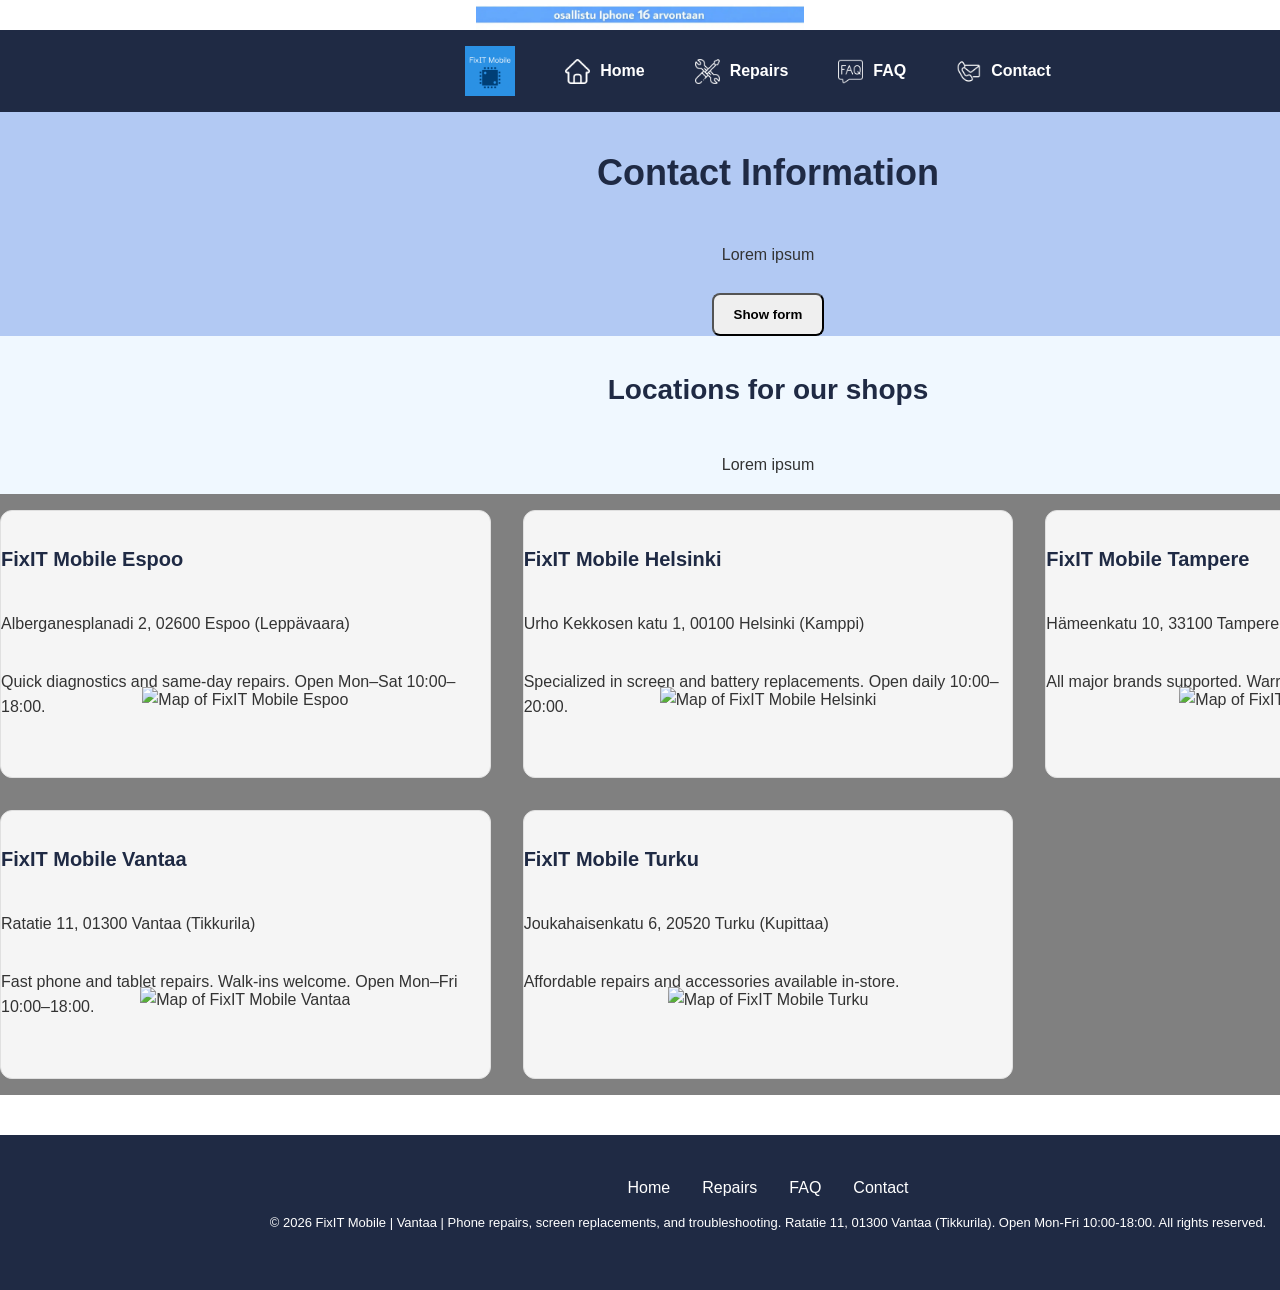
==== contact.html @ cc5e4979 "Fixed rest of the site links." ====
<!doctype html>
<html lang="fi">
  <head>
    <meta charset="UTF-8" />
    <meta name="viewport" content="width=device-width, initial-scale=1.0" />
    <link rel="stylesheet" href="CSS/layoutdefinitions.css" />
    <link rel="stylesheet" href="CSS/layoutcontact.css" />
    <link rel="stylesheet" href="CSS/styleguide.css" />
    <link rel="stylesheet" href="CSS/styles.css" />
    <title>FixIT Mobile</title>
  </head>
  <body>
    <div class="page">
      <aside class="top-ad">
        <div class="top-ad-container flex-center">
          <img
            class="img-top-ad"
            src="Img/large/top-scrolling-ad.webp"
            alt="img-top-ad"
          />
        </div>
      </aside>

      <header>
        <nav>
          <div class="header-logo-container">
            <a href="index.html">
              <img class="header-logo-img" src="Img/logos/mainlogo-large.png" />
            </a>
          </div>

          <div class="header-item flex-center">
            <div class="header-item-icon">
              <img
                class="header-item-icon-img"
                src="Img/icons/home_icon_white.png"
              />
            </div>
            <a href="index.html">Home</a>
          </div>

          <div class="header-item flex-center">
            <div class="header-item-icon">
              <img
                class="header-item-icon-img"
                src="Img/icons/repair_icon_white.png"
              />
            </div>
            <a href="repairs.html">Repairs</a>
          </div>

          <div class="header-item flex-center">
            <div class="header-item-icon">
              <img
                class="header-item-icon-img"
                src="Img/icons/faq_icon_white.png"
              />
            </div>
            <a href="faq.html">FAQ</a>
          </div>

          <div class="header-item flex-center">
            <div class="header-item-icon">
              <img
                class="header-item-icon-img"
                src="Img/icons/contact_icon_white.png"
              />
            </div>
            <a href="contact.html">Contact</a>
          </div>
        </nav>
      </header>

      <main>
        <div class="flex-center column">
          <h1>Contact Information</h1>
          <p>Lorem ipsum</p>
          <button class="show-hide-form-btn" id="show-hide-form-btn"></button>
          <section id="contact-form-container"></section>
        </div>
      </main>

      <section class="locations-heading flex-center column">
        <section class="flex-center column">
          <h2>Locations for our shops</h2>
          <p>Lorem ipsum</p>
        </section>

        <section
          class="store-location-cards-container"
          id="store-location-cards-container"
        ></section>
      </section>

      <footer id="footer"></footer>
    </div>

    <script src="JS/data/phonerepairpricedata.js"></script>
    <script src="JS/scripts/main.js"></script>
    <script src="JS/data/storelocationdata.js"></script>
    <script src="JS/scripts/storelocationcards.js"></script>
    <script src="JS/scripts/contactform.js"></script>
  </body>
</html>
---- CSS/layoutdefinitions.css ----
header {
  display: flex;
}

/* Defining grid areas */
.top-ad {
  grid-area: top-ad;
}

header {
  grid-area: header;
}

.hero {
  grid-area: hero;
}

main {
  grid-area: main;
}

.repair-finder-heading {
  grid-area: repair-finder-heading;
}

.ad-right {
  grid-area: ad-right;
}

.review-right {
  grid-area: review-right;
}

.selection-card {
  grid-area: selection-card;
}

footer {
  grid-area: footer;
}

.showing-results-text {
  grid-area: showing-results-text;
}

.result-cards {
  grid-area: result-cards;
}

.locations-heading {
  grid-area: locations-heading;
}

.map-right {
  grid-area: map-right;
}

.faq {
  grid-area: faq;
}
---- CSS/layoutcontact.css ----
.page {
  display: grid;
  grid-template-columns: 1fr 250px; /* main + right sidebar */

  grid-template-areas:
    "top-ad"
    "header"
    "main"
    "locations-heading"
    "footer";
}
---- CSS/styleguide.css ----
/* =========================
   1. CSS MODIFIERS (COLORS)
========================= */

:root {
  --color-primary: #1f2a44;
  --color-accent: #2d6cdf;
  --color-light: #f5f6f8;
  --color-dark: #333333;
  --color-success: #2e7d32;
  --color-border: #e0e0e0;
  --radius: 0.5rem;
  --spacing: 1rem;
  --max-width: 68.75rem;
  --font-heading: "Segoe UI", sans-serif;
  --font-body: Arial, sans-serif;
}

/* =========================
   2. TYPOGRAPHY
========================= */

body {
  margin: 0;
  padding: 0;
  font-family: var(--font-body);
  color: var(--color-dark);
  background-color: white;
  line-height: 1.6;
}

h1,
h2,
h3 {
  font-family: var(--font-heading);
  color: var(--color-primary);
  margin-top: 2rem;
}

h1 {
  font-size: 2.25rem;
}
h2 {
  font-size: 1.75rem;
}
h3 {
  font-size: 1.25rem;
}

p {
  margin-bottom: 1rem;
}

/* =========================
   3. COMPONENTS
========================= */

/* TOP-AD */

.top-ad {
  width: 100vw;
  overflow: hidden;
  background-color: white;
  height: 30px;
}

.top-ad-container {
  display: inline-block;
  white-space: nowrap;
  animation: scroll-ad 7s linear infinite;
  height: 100%;
  cursor: pointer;
}

.img-top-ad {
  display: inline-block;
  height: 100%;
}

/* HERO */
.hero {
  display: flex;
  justify-content: center;
  align-items: center;
  background-color: #ffffff;
  width: 100%;
  height: 400px;
}

.hero-img {
  display: block;
  width: 100%;
  height: 100%;
}

/* MAIN */
main {
  display: flex;
  justify-content: center;
  background-color: #2d6bdf5d;
  gap: 3rem;
}

/* NAV */
nav {
  display: flex;
  justify-content: center;
  align-items: center;
  width: 100%;
  background: var(--color-primary);
  gap: 1.25rem;
  padding: 1rem;
}

nav a {
  color: white;
  text-decoration: none;
  margin-right: 1.25rem;
  font-weight: bold;
}

/* HEADER LOGO */

.header-logo-container {
  display: flex;
}

.header-logo-img {
  display: block;
  height: 50px;
  width: auto;
}

.header-item {
  margin: 0;
}

.header-item-img {
  vertical-align: middle;
}

.header-item-icon-img {
  display: block;
  width: 25px;
  height: 25px;
  margin: 0.625rem;
}

/* BUTTON */
button {
  display: inline-block;
  padding: 0.75rem 1.25rem;
  border-radius: var(--radius);
  text-decoration: none;
  font-weight: bold;
  margin-top: 0.625rem;
}

.btn-primary {
  background: var(--color-accent);
  color: white;
}

.btn-secondary {
  border: 0.125rem solid var(--color-accent);
  color: var(--color-accent);
}

/* CARD */
.card {
  border: 0.0625rem solid var(--color-border);
  border-radius: var(--radius);
  padding: var(--spacing);
  margin-bottom: var(--spacing);
  background: white;
}

/* INFO BOX */
.info-box {
  background: var(--color-light);
  border-left: 0.3125rem solid var(--color-accent);
  padding: var(--spacing);
  margin: var(--spacing) 0;
}

/* FORM ELEMENT */
input,
textarea {
  width: 100%;
  padding: 0.625rem;
  margin-top: 0.3125rem;
  margin-bottom: 0.9375rem;
  border: 0.0625rem solid var(--color-border);
  border-radius: var(--radius);
  font-family: var(--font-body);
}

/* FOOTER */
footer {
  background: var(--color-primary);
  color: white;
  padding: 1.25rem;
  margin-top: 2.5rem;
  text-align: center;
}

.footer-content-wrapper {
  margin: 0;
}

.footer-header-links-container {
  margin: 0;
}

.footer-header-link {
  margin: 1rem;
  color: white;
  text-decoration: none;
}

.footer-header-link:hover {
  opacity: 0.8;
}

.footer-ending-text {
  font-size: small;
}

/* =============================
   5. BRAND-MODEL-SELECTION-CARD
============================= */

.brand-model-selection-card {
  display: flex;
  flex-direction: column;
  margin: 1rem;
}

.brand-model-card-background-wrapper {
  background: linear-gradient(
    to bottom,
    #c7dbff 0%,
    #8fb2ff 45%,
    #4a6fd1 75%,
    #1f2a44 100%
  );

  padding: 1rem;
  border-radius: 10px;
  gap: 0.5rem;
}

.brand-model-card-text-area {
  gap: 1rem;
}

.brand-model-card-headline {
  margin: 0;
}

.brand-model-card-text {
  margin: 0;
}

.brand-select {
  margin: 0.2rem;
}

.model-select {
  margin: 0.2rem;
}

.view-services-btn {
  background: linear-gradient(to bottom, #2d6bdf8c 80%, #1f2a44 100%);
  color: rgb(255, 255, 255);
  padding: 0.75rem 1.25rem;
}

/* =============================
   6. HOUSE-AD-CARDS
============================= */

.house-ad-section {
  margin: 0;
}

.house-ad-container {
  width: 100%;
  display: flex;
  flex-direction: column;
  align-items: center;
  justify-content: center;
}

.house-ad-card {
  display: flex;
  justify-content: center;
  margin: 1rem;
}

.house-ad-text-wrapper {
  display: flex;
  flex-direction: column;
}

.house-ad-header {
  margin: 2rem;
}

.house-ad-title {
  margin: 0;
}

.house-ad-description-area {
  margin: 1rem;
}

.house-ad-description {
  margin: 0;
}

.house-ad-img-container {
  display: flex;
  justify-content: center;
  align-items: center;
  width: 300px;
  height: 300px;
}

.house-ad-img {
  display: block;
  width: 100%;
  height: 100%;
}

/* =============================
   7. RESULT-CARD
============================= */

.result-cards {
  display: grid;
  grid-template-columns: repeat(2, minmax(30rem, 1fr));
  width: 100%;
  gap: 0.5rem;
  background: linear-gradient(
    to bottom,
    transparent 0%,
    rgba(123, 189, 255, 0.541) 10%,
    rgba(123, 189, 255, 0.541) 90%,
    transparent 100%
  );
}

.result-card {
  display: flex;
  flex-direction: column;
  align-items: center;
  text-align: center;
  background: linear-gradient(to bottom, #2d6bdf8c 80%, #1f2a44 100%);

  gap: 1rem;
  padding: 1rem;
  border-radius: 10px;
}

.result-card-headline-area {
  margin: 0;
}

.result-card-headline {
  margin: 0;
}

.result-card-model-brand-names {
  margin: 0;
}

.result-card-price {
  margin: 0;
}

.result-card-separator {
  width: 50%;
}

.result-card-text-area {
  height: calc(1.2rem * 3); /*3 lines of text always to align images below */
  overflow: hidden;
}

.result-card-text {
  margin: 0;
}

.result-card-img-wrapper {
  display: flex;
  justify-content: center;
  align-items: center;
  width: 150px;
  height: 150px;
}

.result-card-img {
  max-width: 100%;
  max-height: 100%;
  object-fit: contain;
}

/* =============================
   8. FAQ-CARD
============================= */

.faq-cards {
  display: grid;
  grid-template-columns: repeat(3, minmax(30rem, 1fr));
  width: 100%;
  gap: 0.5rem;
}

.faq-card {
  display: flex;
  flex-direction: column;
  align-items: center;
  text-align: center;
  background: linear-gradient(to bottom, #2d6bdf8c 80%, #1f2a44 100%);
  gap: 1rem;
  margin: 1rem;
  padding: 1rem;
  border-radius: 10px;
}

.faq-card-question-area {
  margin: 0;
}

.faq-card-question {
  margin: 0;
}

.faq-card-separator {
  width: 50%;
}

.faq-show-answer-btn {
  margin: 0;
}

.faq-card-answer-area {
  margin: 0;
}

.faq-card-answer-area.hidden {
  display: none;
}

.faq-card-answer-area {
  margin: 0;
}

/* =============================
   9. CONTACT FORM
============================= */

.contact-form {
  display: flex;
  flex-direction: column;
  gap: 1rem;
  margin: 1rem;
  padding: 1.5rem;
  border-radius: 10px;

  background: linear-gradient(to bottom, #2d6bdf8c 80%, #1f2a44 100%);
  color: #fff;
}

/* Labels */
.contact-form label {
  font-weight: 600;
  margin-bottom: 0.25rem;
}

/* Inputs, select, textarea */
.contact-form input,
.contact-form select,
.contact-form textarea {
  width: 100%;
  padding: 0.5rem;
  border-radius: 6px;
  border: none;
  outline: none;
  font-size: 0.95rem;
}

/* Textarea height */
.contact-form textarea {
  min-height: 100px;
  resize: vertical;
}

/* Phone input group */
.phone-wrapper {
  display: flex;
  gap: 0.5rem;
}

.phone-wrapper select {
  width: 30%;
}

.phone-wrapper input {
  width: 70%;
}

/* Checkbox group */
.contact-form input[type="checkbox"] {
  width: auto;
  margin-right: 0.5rem;
}

.contact-form div {
  display: flex;
  align-items: center;
}

/* Submit button */
.contact-form button {
  margin-top: 1rem;
  padding: 0.6rem;
  border-radius: 6px;
  border: none;
  cursor: pointer;
  font-weight: 600;

  background-color: #ffffff;
  color: #1f2a44;
  transition: 0.2s ease;
}

.contact-form button:hover {
  background-color: #dbe4ff;
}

/* Responsive */
@media (max-width: 500px) {
  .phone-wrapper {
    flex-direction: column;
  }

  .phone-wrapper select,
  .phone-wrapper input {
    width: 100%;
  }
}

/* =============================
   10. STORE LOCATION CARDS
============================= */

.store-location-cards-container {
  display: grid;
  grid-template-columns: repeat(3, minmax(30rem, 1fr));
  width: 100%;
  gap: 2rem;
  background-color: grey;
  padding: 1rem;
}

.store-location-card {
  display: flex;
  flex-direction: column;
  background-color: whitesmoke;
  gap: 1rem;

  border: 1px solid #e0e0e0;
  border-radius: 12px;
  transition:
    transform 0.2s ease,
    box-shadow 0.2s ease;
}

.store-location-card-text-area {
  display: flex;
  flex-direction: column;
  height: 60%;
}

.store-location-card-map-area {
  display: flex;
  align-items: center;
  justify-content: center;
}

.store-location-card-map-img {
  display: block;
  max-width: 100%;
  height: 100%;
  object-fit: cover;
}

/* =========================
   11. IMAGES
========================= */

figure {
  margin: 0;
  padding: 0;
}

img {
  margin: 0;
  padding: 0;
}
---- CSS/styles.css ----
.flex-center {
  display: flex;
  align-items: center;
  justify-content: center;
}

.flex-center.column {
  flex-direction: column;
}

.flex-center.row {
  flex-direction: row;
}

.hidden {
  display: none;
}

/* INDEX PAGE */

.site-summary-card {
  display: flex;
  flex-direction: column;
  background: linear-gradient(
    to bottom,
    #1f2a44 0%,
    #4a6fd1 15%,
    #8fb2ff 55%,
    #c7dbff 100%
  );
  border-radius: 10px;
  margin: 1rem;
}

/* REPAIRS PAGE */

.repairs-page-howitworks-card {
  margin: 0;
  background-color: rgba(224, 134, 16, 0.877);
}

/* LOCATIONS PAGE */

.locations-heading {
  background-color: aliceblue;
}

/* Animation keyframes */
@keyframes scroll-ad {
  0% {
    transform: translateX(-60%);
  }
  100% {
    transform: translateX(60%);
  }
}
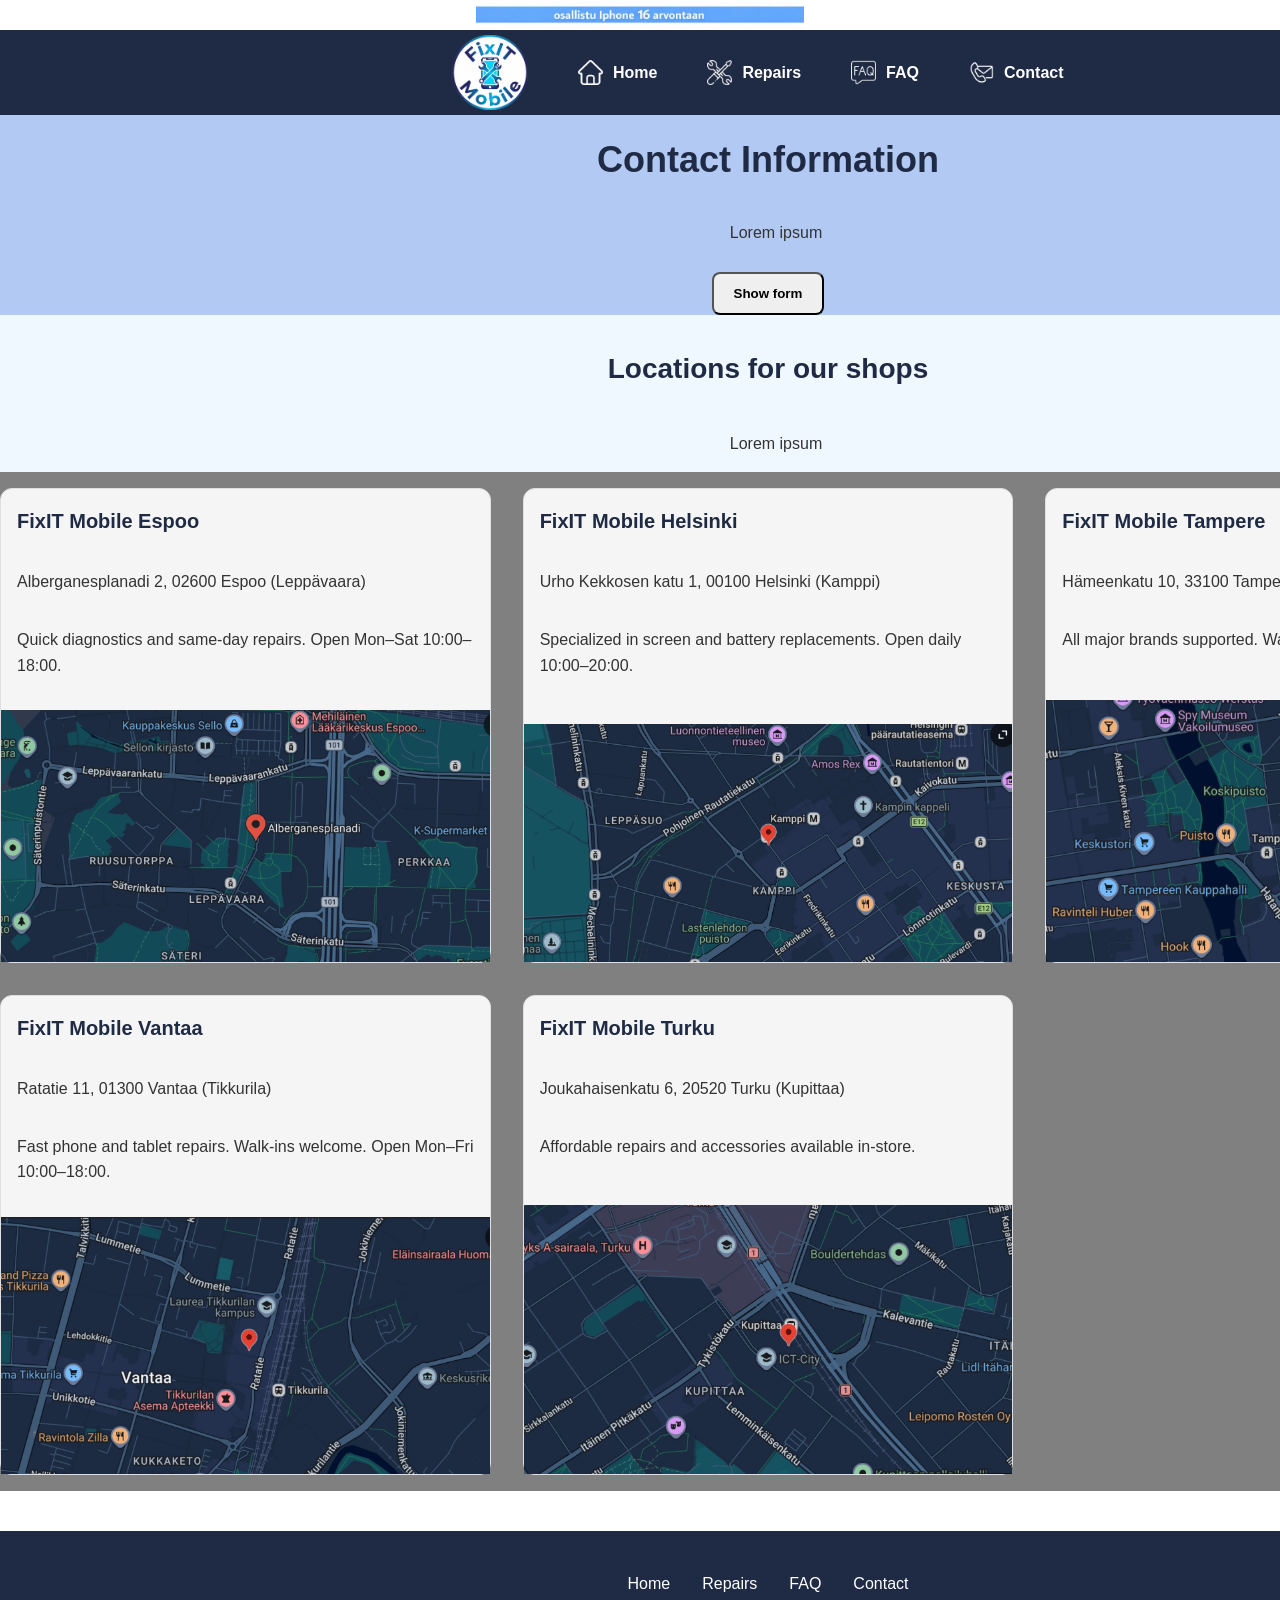
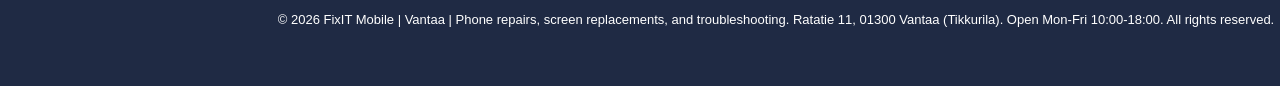
==== commit b018b1b3: "Various improvements to index page and mobile use" ====
--- a/contact.html
+++ b/contact.html
@@ -24,8 +24,11 @@
       <header>
         <nav>
           <div class="header-logo-container">
-            <a href="index.html">
-              <img class="header-logo-img" src="Img/logos/mainlogo-large.png" />
+            <a href="./index.html">
+              <img
+                class="header-logo-img"
+                src="./Img/logos/main-logo-large.webp"
+              />
             </a>
           </div>
 
@@ -33,40 +36,40 @@
             <div class="header-item-icon">
               <img
                 class="header-item-icon-img"
-                src="Img/icons/home_icon_white.png"
+                src="./Img/icons/home_icon_white.png"
               />
             </div>
-            <a href="index.html">Home</a>
+            <a href="./index.html">Home</a>
           </div>
 
           <div class="header-item flex-center">
             <div class="header-item-icon">
               <img
                 class="header-item-icon-img"
-                src="Img/icons/repair_icon_white.png"
+                src="./Img/icons/repair_icon_white.png"
               />
             </div>
-            <a href="repairs.html">Repairs</a>
+            <a href="./repairs.html">Repairs</a>
           </div>
 
           <div class="header-item flex-center">
             <div class="header-item-icon">
               <img
                 class="header-item-icon-img"
-                src="Img/icons/faq_icon_white.png"
+                src="./Img/icons/faq_icon_white.png"
               />
             </div>
-            <a href="faq.html">FAQ</a>
+            <a href="./faq.html">FAQ</a>
           </div>
 
           <div class="header-item flex-center">
             <div class="header-item-icon">
               <img
                 class="header-item-icon-img"
-                src="Img/icons/contact_icon_white.png"
+                src="./Img/icons/contact_icon_white.png"
               />
             </div>
-            <a href="contact.html">Contact</a>
+            <a href="./contact.html">Contact</a>
           </div>
         </nav>
       </header>
--- a/CSS/styleguide.css
+++ b/CSS/styleguide.css
@@ -39,16 +39,19 @@
 
 h1 {
   font-size: 2.25rem;
+  margin: 1rem;
 }
 h2 {
   font-size: 1.75rem;
 }
 h3 {
   font-size: 1.25rem;
+  margin: 1rem;
 }
 
 p {
   margin-bottom: 1rem;
+  margin-left: 1rem;
 }
 
 /* =========================
@@ -77,30 +80,6 @@
   height: 100%;
 }
 
-/* HERO */
-.hero {
-  display: flex;
-  justify-content: center;
-  align-items: center;
-  background-color: #ffffff;
-  width: 100%;
-  height: 400px;
-}
-
-.hero-img {
-  display: block;
-  width: 100%;
-  height: 100%;
-}
-
-/* MAIN */
-main {
-  display: flex;
-  justify-content: center;
-  background-color: #2d6bdf5d;
-  gap: 3rem;
-}
-
 /* NAV */
 nav {
   display: flex;
@@ -109,7 +88,7 @@
   width: 100%;
   background: var(--color-primary);
   gap: 1.25rem;
-  padding: 1rem;
+  padding: 0.3rem;
 }
 
 nav a {
@@ -119,7 +98,7 @@
   font-weight: bold;
 }
 
-/* HEADER LOGO */
+/* HEADER */
 
 .header-logo-container {
   display: flex;
@@ -127,7 +106,7 @@
 
 .header-logo-img {
   display: block;
-  height: 50px;
+  height: 75px;
   width: auto;
 }
 
@@ -144,6 +123,32 @@
   width: 25px;
   height: 25px;
   margin: 0.625rem;
+}
+
+/* HERO */
+.hero {
+  display: flex;
+  justify-content: center;
+  align-items: center;
+  background-color: #ffffff;
+  width: 100vw;
+  height: 400px;
+}
+
+.hero-img {
+  display: block;
+  width: 100%;
+  height: 100%;
+}
+
+/* MAIN */
+main {
+  display: flex;
+  justify-content: center;
+  align-items: center;
+  background-color: #2d6bdf5d;
+  gap: 3rem;
+  width: 100%;
 }
 
 /* BUTTON */
@@ -234,6 +239,7 @@
   display: flex;
   flex-direction: column;
   margin: 1rem;
+  max-width: 100vw;
 }
 
 .brand-model-card-background-wrapper {
@@ -281,7 +287,7 @@
 ============================= */
 
 .house-ad-section {
-  margin: 0;
+  width: 100vw;
 }
 
 .house-ad-container {
@@ -415,6 +421,7 @@
   grid-template-columns: repeat(3, minmax(30rem, 1fr));
   width: 100%;
   gap: 0.5rem;
+  max-width: 100vw;
 }
 
 .faq-card {
@@ -471,6 +478,7 @@
 
   background: linear-gradient(to bottom, #2d6bdf8c 80%, #1f2a44 100%);
   color: #fff;
+  max-width: 100vw;
 }
 
 /* Labels */
@@ -610,3 +618,39 @@
   margin: 0;
   padding: 0;
 }
+
+/* =========================
+   12. CONFIGS FOR PHONES
+========================= */
+
+@media (max-width: 768px) {
+  nav {
+    display: grid;
+    grid-template-columns: repeat(2, 1fr);
+    justify-items: start;
+    align-items: center;
+    gap: 0rem;
+    padding: 0.5rem;
+    width: 100%;
+  }
+
+  nav a {
+    margin-right: 0rem;
+  }
+
+  .header-logo-container {
+    grid-column: 1 / -1;
+  }
+
+  .result-cards {
+    grid-template-columns: repeat(1, 1fr);
+  }
+
+  .faq-cards {
+    grid-template-columns: repeat(1, 1fr);
+  }
+
+  .store-location-cards-container {
+    grid-template-columns: repeat(1, 1fr);
+  }
+}
--- a/CSS/styles.css
+++ b/CSS/styles.css
@@ -18,6 +18,10 @@
 
 /* INDEX PAGE */
 
+.index-site-main-content {
+  margin: 0;
+}
+
 .site-summary-card {
   display: flex;
   flex-direction: column;
@@ -30,6 +34,39 @@
   );
   border-radius: 10px;
   margin: 1rem;
+  width: 50%;
+}
+
+.site-summary-card-body {
+  display: flex;
+  gap: 5rem;
+}
+
+.site-summary-card-img-container {
+  width: 60%;
+  aspect-ratio: 16 / 9;
+  margin-left: auto;
+}
+
+.site-summary-card-img {
+  width: 100%;
+  height: 100%;
+}
+
+.main-section-house-ad {
+  background-color: red;
+  width: 50%;
+}
+
+.main-section-house-ad-img-container {
+  width: 100%;
+  aspect-ratio: 16 / 9;
+  margin-left: auto;
+}
+
+.main-section-house-ad-img {
+  width: 100%;
+  height: 100%;
 }
 
 /* REPAIRS PAGE */
@@ -48,9 +85,24 @@
 /* Animation keyframes */
 @keyframes scroll-ad {
   0% {
-    transform: translateX(-60%);
+    transform: translateX(-100vw);
   }
   100% {
-    transform: translateX(60%);
+    transform: translateX(100vw);
   }
 }
+
+/* Phone configs */
+@media (max-width: 768px) {
+  .index-site-main-content {
+    flex-direction: column;
+  }
+
+  .site-summary-card {
+    width: 100%;
+  }
+
+  .main-section-house-ad {
+    width: 100%;
+  }
+}
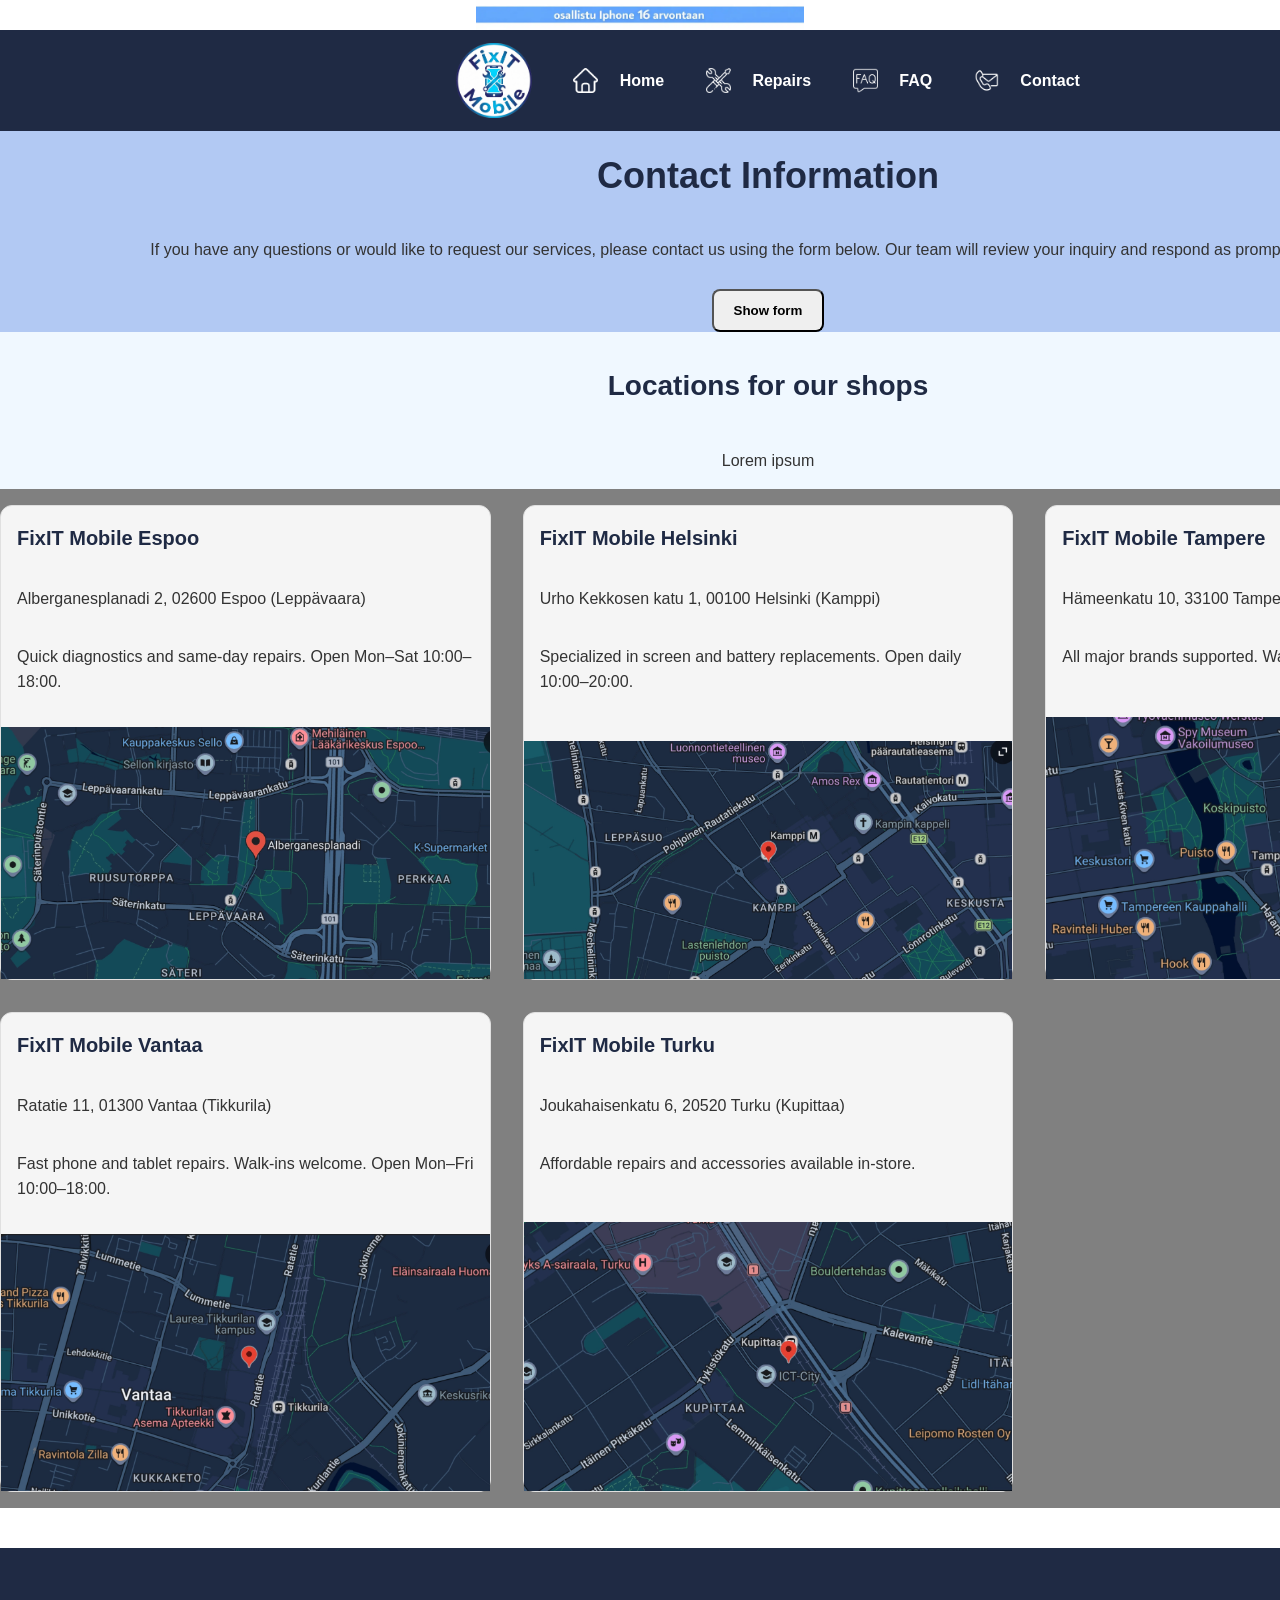
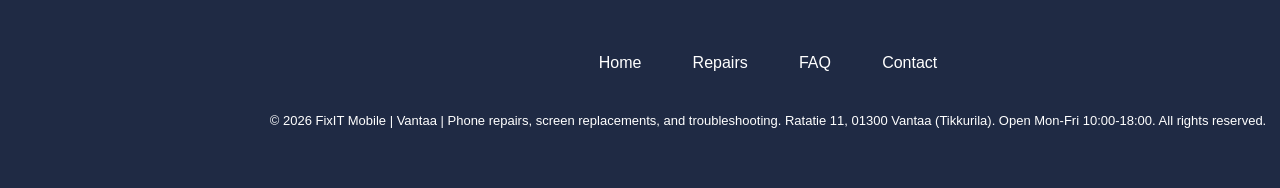
==== commit 8a4f7224: "Nav bar logo hover effect disabled" ====
--- a/contact.html
+++ b/contact.html
@@ -74,14 +74,25 @@
         </nav>
       </header>
 
+
       <main>
         <div class="flex-center column">
           <h1>Contact Information</h1>
-          <p>Lorem ipsum</p>
-          <button class="show-hide-form-btn" id="show-hide-form-btn"></button>
+
+          <p>
+            If you have any questions or would like to request our services,
+            please contact us using the form below. Our team will review your
+            inquiry and respond as promptly as possible.
+          </p>
+
+          <button class="show-hide-form-btn" id="show-hide-form-btn">
+            Contact Form
+          </button>
+
           <section id="contact-form-container"></section>
         </div>
       </main>
+
 
       <section class="locations-heading flex-center column">
         <section class="flex-center column">
--- a/CSS/styleguide.css
+++ b/CSS/styleguide.css
@@ -52,6 +52,7 @@
 p {
   margin-bottom: 1rem;
   margin-left: 1rem;
+  margin-right: 1rem;
 }
 
 /* =========================
@@ -70,7 +71,7 @@
 .top-ad-container {
   display: inline-block;
   white-space: nowrap;
-  animation: scroll-ad 7s linear infinite;
+  animation: scroll-ad 15s linear infinite;
   height: 100%;
   cursor: pointer;
 }
@@ -94,9 +95,19 @@
 nav a {
   color: white;
   text-decoration: none;
-  margin-right: 1.25rem;
   font-weight: bold;
-}
+  position: relative;
+  border: 2px solid transparent;
+  padding: 0.4rem 0.6rem;
+  transition: all 0.5s;
+}
+
+nav a:hover:not(.header-logo-container a) {
+  border: 2px solid #A6A6A6;
+  box-shadow: 0 0 10px 5px #2d6bdf8c;
+  background-color: #2d6bdf8c;
+}
+
 
 /* HEADER */
 
@@ -209,22 +220,49 @@
   text-align: center;
 }
 
-.footer-content-wrapper {
-  margin: 0;
-}
-
-.footer-header-links-container {
-  margin: 0;
-}
-
 .footer-header-link {
+  position: relative;
   margin: 1rem;
   color: white;
   text-decoration: none;
-}
-
-.footer-header-link:hover {
-  opacity: 0.8;
+  display: inline-flex;
+  align-items: center;
+  justify-content: center;
+  padding: 0.4rem 0.6rem;
+}
+
+.footer-header-link::before {
+  content: "";
+  position: absolute;
+  inset: 0;
+  border-top: 2px solid #A6A6A6;
+  border-bottom: 2px solid #A6A6A6;
+  transform: scaleX(0);
+  transform-origin: left center;
+  transition: transform 0.4s ease;
+  pointer-events: none;
+}
+
+
+.footer-header-link::after {
+  content: "";
+  position: absolute;
+  inset: 0;
+  border-left: 2px solid #A6A6A6;
+  border-right: 2px solid #A6A6A6;
+  transform: scaleY(0);
+  transform-origin: center top;
+  transition: transform 0.4s ease;
+  pointer-events: none;
+}
+
+.footer-header-link:hover::before {
+  transform: scaleX(1);
+}
+
+.footer-header-link:hover::before,
+.footer-header-link:hover::after {
+  border-color: #A6A6A6;
 }
 
 .footer-ending-text {
@@ -276,32 +314,43 @@
   margin: 0.2rem;
 }
 
+
 .view-services-btn {
   background: linear-gradient(to bottom, #2d6bdf8c 80%, #1f2a44 100%);
-  color: rgb(255, 255, 255);
+  color: #fff;
   padding: 0.75rem 1.25rem;
-}
+  transition: transform 0.3s ease, box-shadow 0.3s ease;
+}
+
+.view-services-btn:hover {
+  transform: scale(1.08);
+  box-shadow: 0 8px 20px rgba(0, 0, 0, 0.25);
+}
+
 
 /* =============================
    6. HOUSE-AD-CARDS
 ============================= */
 
 .house-ad-section {
-  width: 100vw;
+  width: 100%;
 }
 
 .house-ad-container {
   width: 100%;
-  display: flex;
-  flex-direction: column;
-  align-items: center;
+  display: grid;
+  grid-template-columns: repeat(auto-fit, minmax(300px, 1fr));
+  gap: 1.5rem;
+  justify-items: center;
+}
+
+.house-ad-card {
+  display: flex;
   justify-content: center;
-}
-
-.house-ad-card {
-  display: flex;
-  justify-content: center;
+  width: 100%;
+  max-width: 950px;
   margin: 1rem;
+  border-radius: 10px;
 }
 
 .house-ad-text-wrapper {
@@ -450,6 +499,13 @@
 
 .faq-show-answer-btn {
   margin: 0;
+  text-decoration: none;
+  transition: transform 0.2s ease;
+  display: inline-block;
+}
+
+.faq-show-answer-btn:hover {
+  transform: scale(1.07);
 }
 
 .faq-card-answer-area {
@@ -548,6 +604,15 @@
   background-color: #dbe4ff;
 }
 
+.show-hide-form-btn {
+  transition: transform 0.2s ease;
+}
+
+.show-hide-form-btn:hover {
+  transform: scale(1.07);
+}
+
+
 /* Responsive */
 @media (max-width: 500px) {
   .phone-wrapper {
@@ -624,6 +689,10 @@
 ========================= */
 
 @media (max-width: 768px) {
+  .top-ad-container {
+    animation: scroll-ad 8s linear infinite;
+  }
+
   nav {
     display: grid;
     grid-template-columns: repeat(2, 1fr);
--- a/CSS/styles.css
+++ b/CSS/styles.css
@@ -54,8 +54,10 @@
 }
 
 .main-section-house-ad {
-  background-color: red;
+  background-color: #2d6bdf8c;
   width: 50%;
+  margin: 1rem;
+  border-radius: 10px;
 }
 
 .main-section-house-ad-img-container {
@@ -71,9 +73,78 @@
 
 /* REPAIRS PAGE */
 
-.repairs-page-howitworks-card {
+  /* SECTION */
+.how-it-works {
+  background: linear-gradient(
+    to bottom,
+    #c7dbff 0%,
+    #b6cffb 100%
+  );
+  padding: 5rem 1.5rem;
+  text-align: center;
+}
+
+  /* HEADINGS */
+.how-it-works-title {
+  font-size: 2.2rem;
+  margin-bottom: 0.5rem;
+}
+
+.how-it-works-subtitle {
+  max-width: 520px;
+  margin: 0 auto 3rem;
+  color: #333;
+}
+
+  /* CARDS */
+.how-it-works-cards {
+  display: grid;
+  grid-template-columns: repeat(auto-fit, minmax(260px, 1fr));
+  gap: 2rem;
+  max-width: 1000px;
+  margin: 0 auto;
+}
+
+.how-it-works-card {
+  background: linear-gradient(
+    to bottom,
+    rgba(96, 125, 139, 0.95),
+    rgba(55, 71, 79, 0.95));
+  color: #fff;
+  padding: 2rem 1.5rem;
+  border-radius: 20px;
+  box-shadow: 0 20px 40px rgba(0, 0, 0, 0.25);
+  transition: box-shadow 0.3s ease;
+}
+
+.how-it-works-card:hover {
+  box-shadow: 0 30px 60px rgba(0, 0, 0, 0.35);
+}
+
+  /* STEP NUMBER */
+.step-number {
+  width: 48px;
+  height: 48px;
+  margin: 0 auto 1rem;
+  display: flex;
+  align-items: center;
+  justify-content: center;
+  font-size: 1.2rem;
+  font-weight: bold;
+  background: rgba(255, 255, 255, 0.2);
+  border-radius: 50%;
+}
+
+  /* TEXT */
+.how-it-works-card h3 {
+  margin: 0.5rem 0;
+  font-size: 1.25rem;
+}
+
+.how-it-works-card p {
   margin: 0;
-  background-color: rgba(224, 134, 16, 0.877);
+  font-size: 0.95rem;
+  line-height: 1.5;
 }
 
 /* LOCATIONS PAGE */
@@ -105,4 +176,9 @@
   .main-section-house-ad {
     width: 100%;
   }
+
+  .how-it-works-cards {
+    grid-template-columns: 1fr;
+  }
+
 }
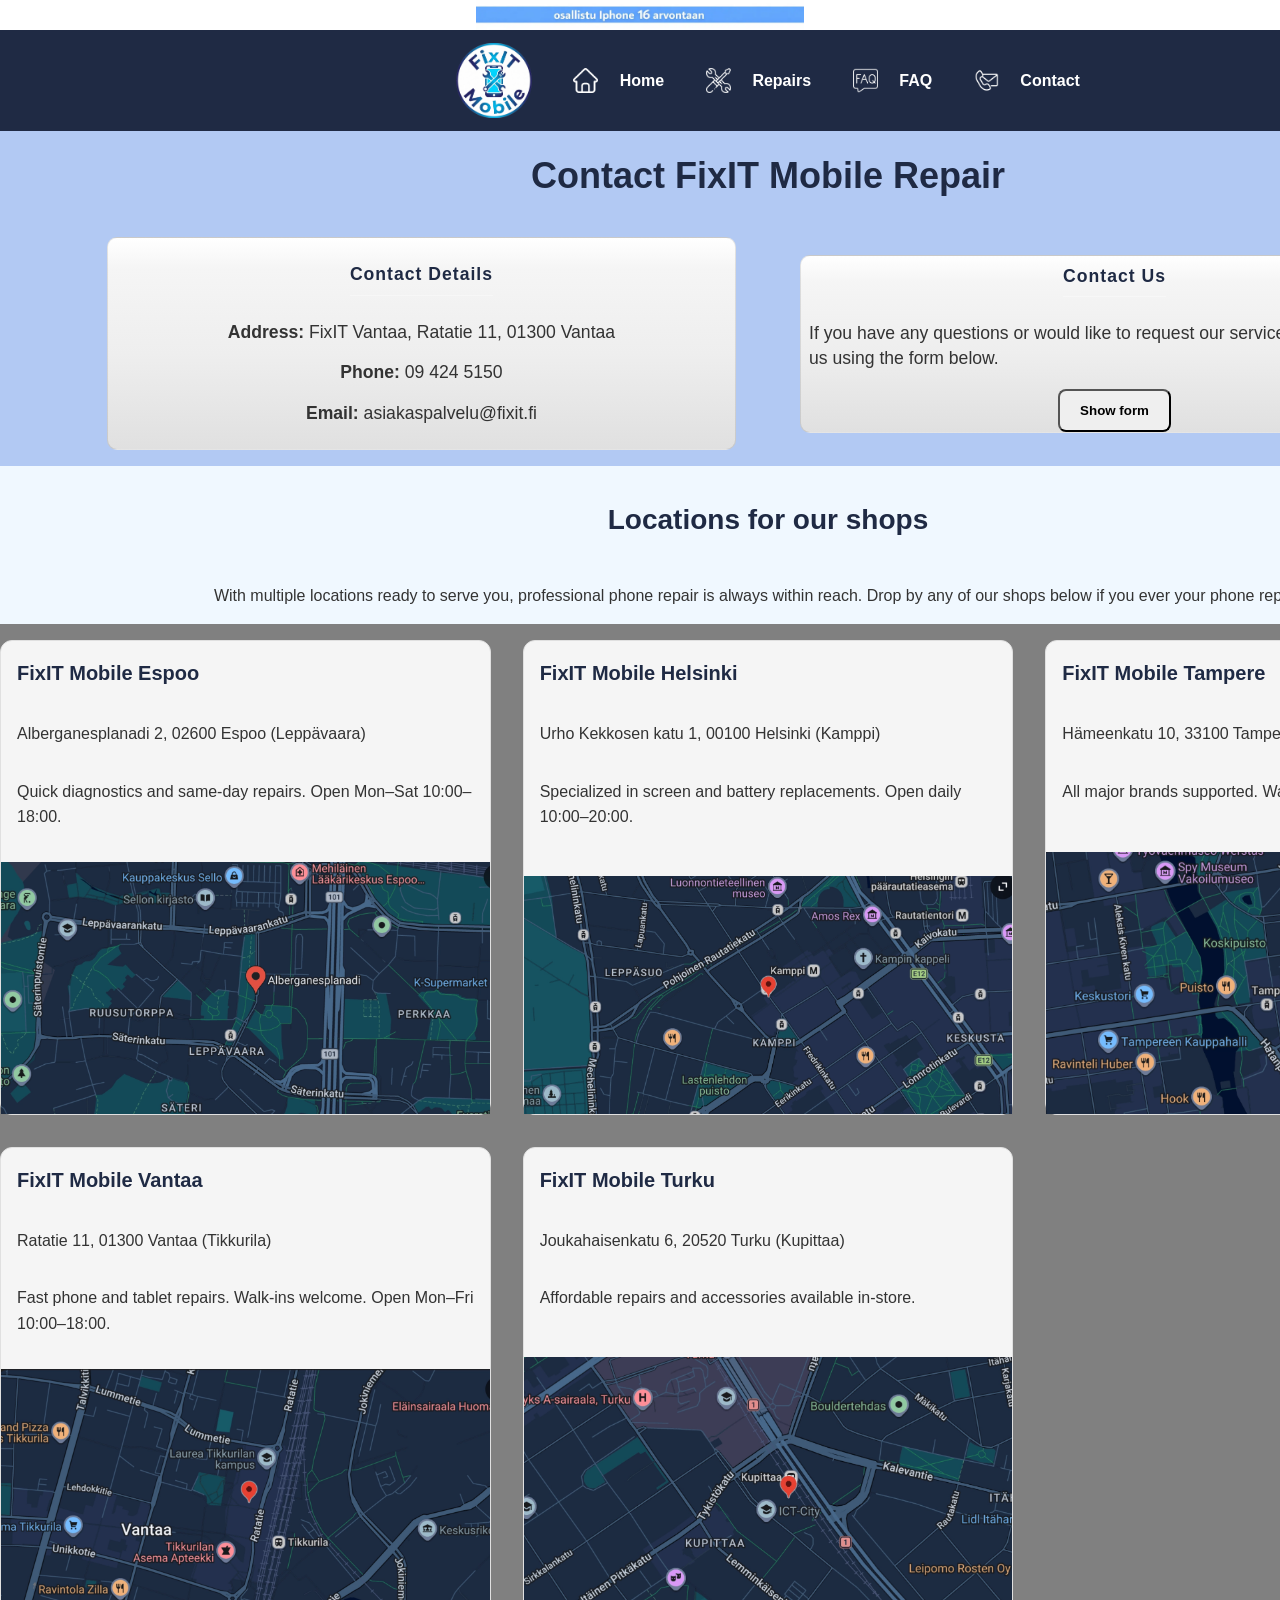
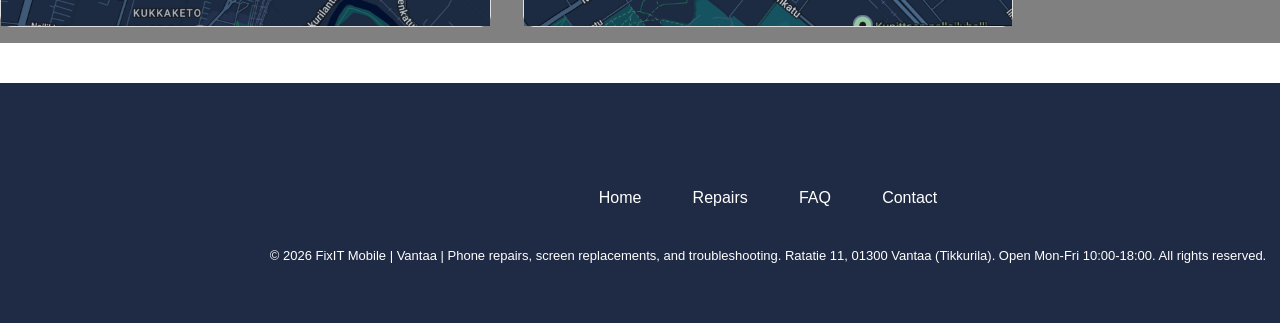
==== commit 01ee95fc: "Improved Contact page. Made elements into cards and applied beige theme." ====
--- a/contact.html
+++ b/contact.html
@@ -3,6 +3,7 @@
   <head>
     <meta charset="UTF-8" />
     <meta name="viewport" content="width=device-width, initial-scale=1.0" />
+    <link rel="icon" type="image/x-icon" href="./Img/icons/favicon.ico" />
     <link rel="stylesheet" href="CSS/layoutdefinitions.css" />
     <link rel="stylesheet" href="CSS/layoutcontact.css" />
     <link rel="stylesheet" href="CSS/styleguide.css" />
@@ -74,30 +75,53 @@
         </nav>
       </header>
 
+      <main>
+        <section class="flex-center column">
+          <h1>Contact FixIT Mobile Repair</h1>
 
-      <main>
-        <div class="flex-center column">
-          <h1>Contact Information</h1>
+          <div class="contact-details-cards flex-center">
+            <article class="contact-details-card">
+              <div class="contact-details-card-body">
+                <h3 class="contact-details-card-text">
+                  <strong>Contact Details</strong>
+                </h3>
+                <p class="contact-details-card-text">
+                  <strong>Address:</strong> FixIT Vantaa, Ratatie 11, 01300
+                  Vantaa
+                </p>
+                <p class="contact-details-card-text">
+                  <strong>Phone:</strong> 09 424 5150
+                </p>
+                <p class="contact-details-card-text">
+                  <strong>Email:</strong> asiakaspalvelu@fixit.fi
+                </p>
+              </div>
+            </article>
 
-          <p>
-            If you have any questions or would like to request our services,
-            please contact us using the form below. Our team will review your
-            inquiry and respond as promptly as possible.
-          </p>
+            <article class="contact-details-card flex-center">
+              <h3 class="contact-details-card-text">Contact Us</h3>
+              <p class="contact-details-card-text">
+                If you have any questions or would like to request our services,
+                please contact us using the form below.
+              </p>
+              <button class="show-hide-form-btn" id="show-hide-form-btn">
+                Contact Form
+              </button>
 
-          <button class="show-hide-form-btn" id="show-hide-form-btn">
-            Contact Form
-          </button>
-
-          <section id="contact-form-container"></section>
-        </div>
+              <article id="contact-form-container"></article>
+            </article>
+          </div>
+        </section>
       </main>
-
 
       <section class="locations-heading flex-center column">
         <section class="flex-center column">
           <h2>Locations for our shops</h2>
-          <p>Lorem ipsum</p>
+          <p>
+            With multiple locations ready to serve you, professional phone
+            repair is always within reach. Drop by any of our shops below if you
+            ever your phone repaired.
+          </p>
         </section>
 
         <section
--- a/CSS/styleguide.css
+++ b/CSS/styleguide.css
@@ -1,5 +1,5 @@
 /* =========================
-   1. CSS MODIFIERS (COLORS)
+    CSS MODIFIERS (COLORS)
 ========================= */
 
 :root {
@@ -17,7 +17,7 @@
 }
 
 /* =========================
-   2. TYPOGRAPHY
+    TYPOGRAPHY
 ========================= */
 
 body {
@@ -38,6 +38,7 @@
 }
 
 h1 {
+  text-align: center;
   font-size: 2.25rem;
   margin: 1rem;
 }
@@ -56,7 +57,7 @@
 }
 
 /* =========================
-   3. COMPONENTS
+    COMPONENTS
 ========================= */
 
 /* TOP-AD */
@@ -79,6 +80,10 @@
 .img-top-ad {
   display: inline-block;
   height: 100%;
+}
+
+.top-ad:hover .top-ad-container {
+  animation-play-state: paused;
 }
 
 /* NAV */
@@ -103,11 +108,10 @@
 }
 
 nav a:hover:not(.header-logo-container a) {
-  border: 2px solid #A6A6A6;
+  border: 2px solid #a6a6a6;
   box-shadow: 0 0 10px 5px #2d6bdf8c;
   background-color: #2d6bdf8c;
 }
-
 
 /* HEADER */
 
@@ -235,21 +239,20 @@
   content: "";
   position: absolute;
   inset: 0;
-  border-top: 2px solid #A6A6A6;
-  border-bottom: 2px solid #A6A6A6;
+  border-top: 2px solid #a6a6a6;
+  border-bottom: 2px solid #a6a6a6;
   transform: scaleX(0);
   transform-origin: left center;
   transition: transform 0.4s ease;
   pointer-events: none;
 }
 
-
 .footer-header-link::after {
   content: "";
   position: absolute;
   inset: 0;
-  border-left: 2px solid #A6A6A6;
-  border-right: 2px solid #A6A6A6;
+  border-left: 2px solid #a6a6a6;
+  border-right: 2px solid #a6a6a6;
   transform: scaleY(0);
   transform-origin: center top;
   transition: transform 0.4s ease;
@@ -262,7 +265,7 @@
 
 .footer-header-link:hover::before,
 .footer-header-link:hover::after {
-  border-color: #A6A6A6;
+  border-color: #a6a6a6;
 }
 
 .footer-ending-text {
@@ -270,8 +273,16 @@
 }
 
 /* =============================
-   5. BRAND-MODEL-SELECTION-CARD
+    BRAND-MODEL-SELECTION-CARD
 ============================= */
+
+.repair-finder {
+  background: rgba(255, 255, 255, 0.05);
+
+  border: 1px solid rgba(255, 255, 255, 0.2);
+  border-radius: 8px;
+  width: 100%;
+}
 
 .brand-model-selection-card {
   display: flex;
@@ -314,12 +325,13 @@
   margin: 0.2rem;
 }
 
-
 .view-services-btn {
   background: linear-gradient(to bottom, #2d6bdf8c 80%, #1f2a44 100%);
   color: #fff;
   padding: 0.75rem 1.25rem;
-  transition: transform 0.3s ease, box-shadow 0.3s ease;
+  transition:
+    transform 0.3s ease,
+    box-shadow 0.3s ease;
 }
 
 .view-services-btn:hover {
@@ -327,9 +339,8 @@
   box-shadow: 0 8px 20px rgba(0, 0, 0, 0.25);
 }
 
-
 /* =============================
-   6. HOUSE-AD-CARDS
+    HOUSE-AD-CARDS
 ============================= */
 
 .house-ad-section {
@@ -389,7 +400,7 @@
 }
 
 /* =============================
-   7. RESULT-CARD
+    RESULT-CARD
 ============================= */
 
 .result-cards {
@@ -462,7 +473,62 @@
 }
 
 /* =============================
-   8. FAQ-CARD
+    HOW IT WORKS-CARD
+============================= */
+
+.how-it-works-cards {
+  display: grid;
+  grid-template-columns: repeat(auto-fit, minmax(260px, 1fr));
+  gap: 2rem;
+  max-width: 1000px;
+  margin: 0 auto;
+}
+
+.how-it-works-card {
+  background: linear-gradient(
+    to bottom,
+    rgba(96, 125, 139, 0.95),
+    rgba(55, 71, 79, 0.95)
+  );
+  color: #fff;
+  padding: 2rem 1.5rem;
+  border-radius: 20px;
+  box-shadow: 0 20px 40px rgba(0, 0, 0, 0.25);
+  transition: box-shadow 0.3s ease;
+}
+
+.how-it-works-card:hover {
+  box-shadow: 0 30px 60px rgba(0, 0, 0, 0.35);
+}
+
+/* STEP NUMBER */
+.step-number {
+  width: 48px;
+  height: 48px;
+  margin: 0 auto 1rem;
+  display: flex;
+  align-items: center;
+  justify-content: center;
+  font-size: 1.2rem;
+  font-weight: bold;
+  background: rgba(255, 255, 255, 0.2);
+  border-radius: 50%;
+}
+
+/* TEXT */
+.how-it-works-card h3 {
+  margin: 0.5rem 0;
+  font-size: 1.25rem;
+}
+
+.how-it-works-card p {
+  margin: 0;
+  font-size: 0.95rem;
+  line-height: 1.5;
+}
+
+/* =============================
+    FAQ-CARD
 ============================= */
 
 .faq-cards {
@@ -521,7 +587,52 @@
 }
 
 /* =============================
-   9. CONTACT FORM
+    CONTACT DETAILS-CARD
+============================= */
+
+.contact-details-cards {
+  gap: 2rem;
+}
+.contact-details-card {
+  display: flex;
+  flex-direction: column;
+  background: linear-gradient(
+    to bottom,
+    #ffffff 0%,
+    #f5f5f5 15%,
+    #eeeeee 55%,
+    #e0e0e0 100%
+  );
+  border-radius: 10px;
+  width: 50%;
+  border: 1px solid rgba(0, 0, 0, 0.1);
+  margin: 1rem;
+}
+
+.contact-details-card-body {
+  padding: 1rem;
+  display: flex;
+  flex-direction: column;
+  align-items: center;
+  text-align: center;
+}
+
+.contact-details-card-text {
+  font-size: 1.1rem;
+  margin: 0.5rem;
+  line-height: 1.4;
+}
+
+.contact-details-card-text:first-child {
+  letter-spacing: 1px;
+  border-bottom: 1px solid rgba(255, 255, 255, 0.3);
+  width: auto;
+  margin-bottom: 1rem;
+  padding-bottom: 0.5rem;
+}
+
+/* =============================
+    CONTACT FORM
 ============================= */
 
 .contact-form {
@@ -612,7 +723,6 @@
   transform: scale(1.07);
 }
 
-
 /* Responsive */
 @media (max-width: 500px) {
   .phone-wrapper {
@@ -626,7 +736,7 @@
 }
 
 /* =============================
-   10. STORE LOCATION CARDS
+    STORE LOCATION CARDS
 ============================= */
 
 .store-location-cards-container {
@@ -671,7 +781,7 @@
 }
 
 /* =========================
-   11. IMAGES
+    IMAGES
 ========================= */
 
 figure {
@@ -685,7 +795,7 @@
 }
 
 /* =========================
-   12. CONFIGS FOR PHONES
+    CONFIGS FOR PHONES
 ========================= */
 
 @media (max-width: 768px) {
--- a/CSS/styles.css
+++ b/CSS/styles.css
@@ -23,8 +23,6 @@
 }
 
 .site-summary-card {
-  display: flex;
-  flex-direction: column;
   background: linear-gradient(
     to bottom,
     #1f2a44 0%,
@@ -38,19 +36,20 @@
 }
 
 .site-summary-card-body {
-  display: flex;
-  gap: 5rem;
+  margin: 0;
+}
+
+.site-summary-card-text {
+  margin: 2rem;
 }
 
 .site-summary-card-img-container {
-  width: 60%;
-  aspect-ratio: 16 / 9;
-  margin-left: auto;
+  aspect-ratio: 4 / 3;
 }
 
 .site-summary-card-img {
-  width: 100%;
-  height: 100%;
+  width: 70%;
+  height: 70%;
 }
 
 .main-section-house-ad {
@@ -73,18 +72,14 @@
 
 /* REPAIRS PAGE */
 
-  /* SECTION */
+/* SECTION */
 .how-it-works {
-  background: linear-gradient(
-    to bottom,
-    #c7dbff 0%,
-    #b6cffb 100%
-  );
+  background: linear-gradient(to bottom, #c7dbff 0%, #b6cffb 100%);
   padding: 5rem 1.5rem;
   text-align: center;
 }
 
-  /* HEADINGS */
+/* HEADINGS */
 .how-it-works-title {
   font-size: 2.2rem;
   margin-bottom: 0.5rem;
@@ -94,57 +89,6 @@
   max-width: 520px;
   margin: 0 auto 3rem;
   color: #333;
-}
-
-  /* CARDS */
-.how-it-works-cards {
-  display: grid;
-  grid-template-columns: repeat(auto-fit, minmax(260px, 1fr));
-  gap: 2rem;
-  max-width: 1000px;
-  margin: 0 auto;
-}
-
-.how-it-works-card {
-  background: linear-gradient(
-    to bottom,
-    rgba(96, 125, 139, 0.95),
-    rgba(55, 71, 79, 0.95));
-  color: #fff;
-  padding: 2rem 1.5rem;
-  border-radius: 20px;
-  box-shadow: 0 20px 40px rgba(0, 0, 0, 0.25);
-  transition: box-shadow 0.3s ease;
-}
-
-.how-it-works-card:hover {
-  box-shadow: 0 30px 60px rgba(0, 0, 0, 0.35);
-}
-
-  /* STEP NUMBER */
-.step-number {
-  width: 48px;
-  height: 48px;
-  margin: 0 auto 1rem;
-  display: flex;
-  align-items: center;
-  justify-content: center;
-  font-size: 1.2rem;
-  font-weight: bold;
-  background: rgba(255, 255, 255, 0.2);
-  border-radius: 50%;
-}
-
-  /* TEXT */
-.how-it-works-card h3 {
-  margin: 0.5rem 0;
-  font-size: 1.25rem;
-}
-
-.how-it-works-card p {
-  margin: 0;
-  font-size: 0.95rem;
-  line-height: 1.5;
 }
 
 /* LOCATIONS PAGE */
@@ -181,4 +125,11 @@
     grid-template-columns: 1fr;
   }
 
+  .contact-details-cards {
+    flex-direction: column;
+  }
+
+  .contact-details-card {
+    width: 90%;
+  }
 }
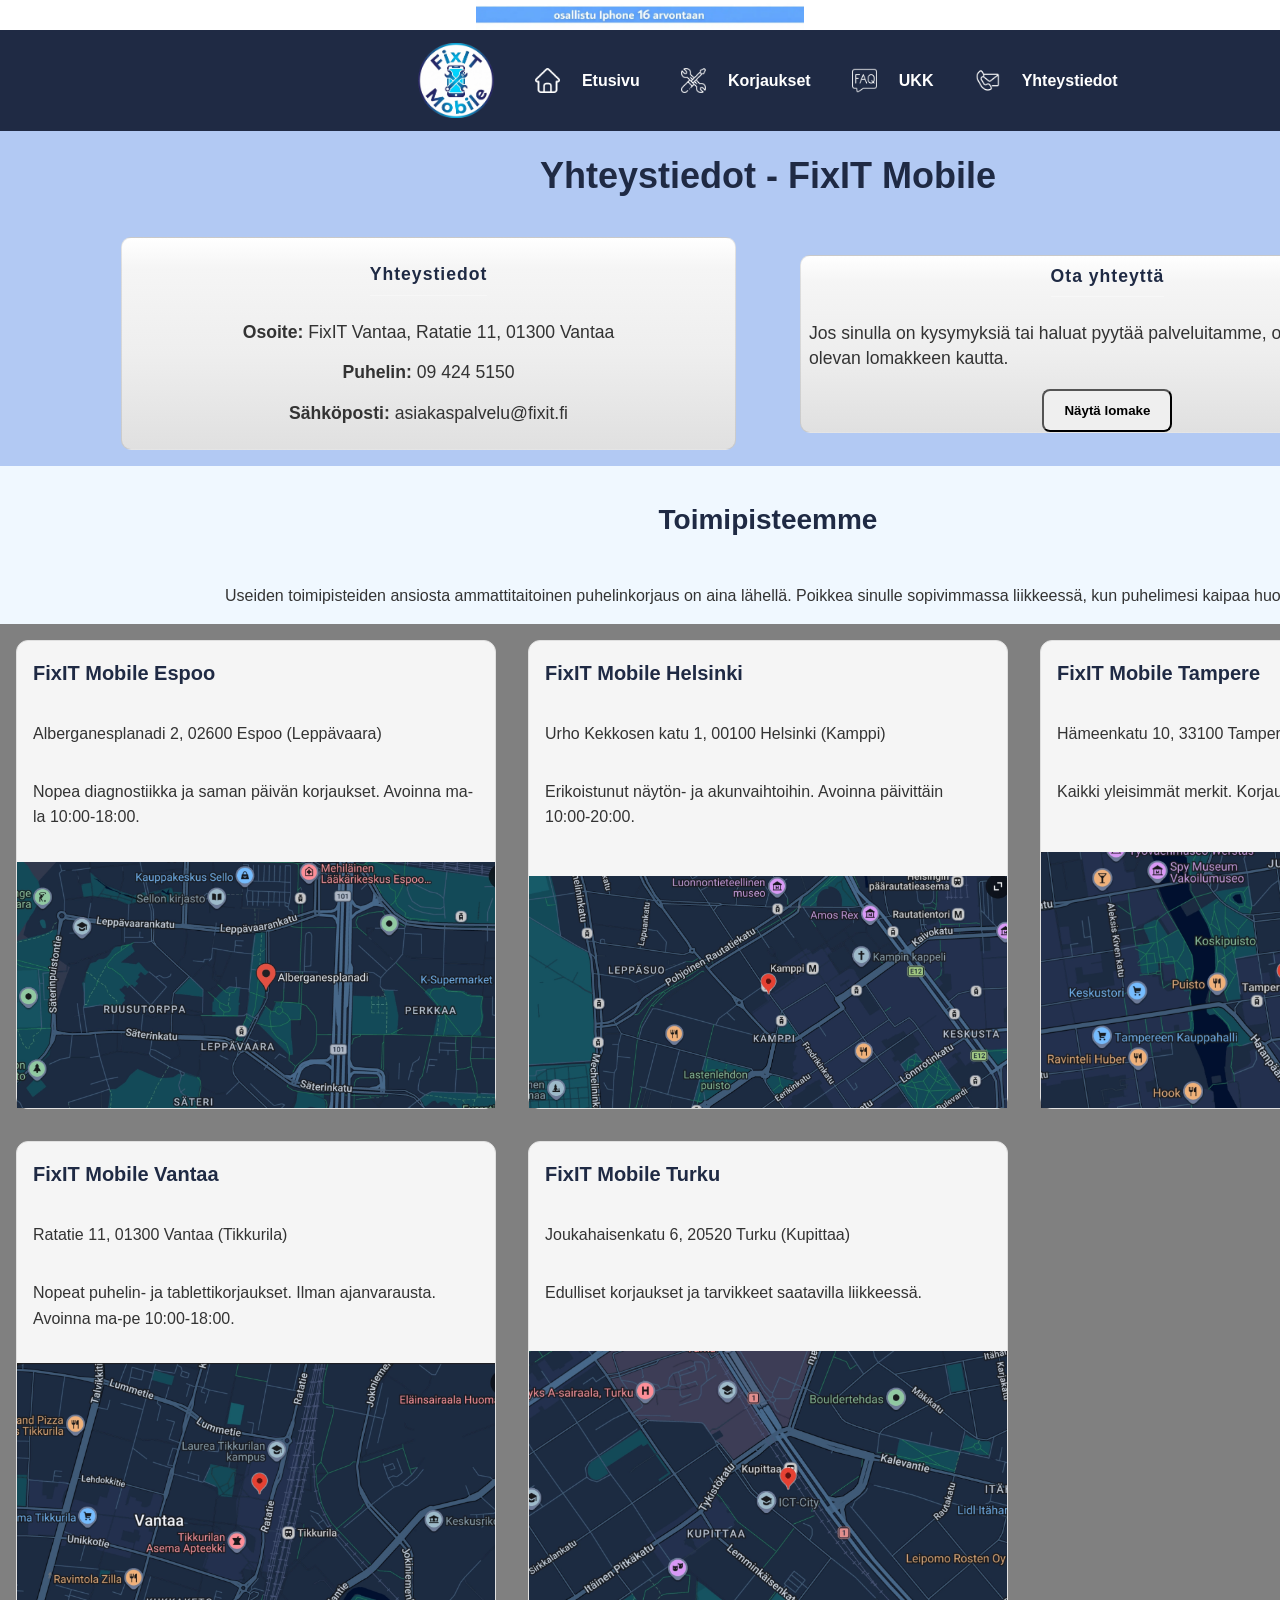
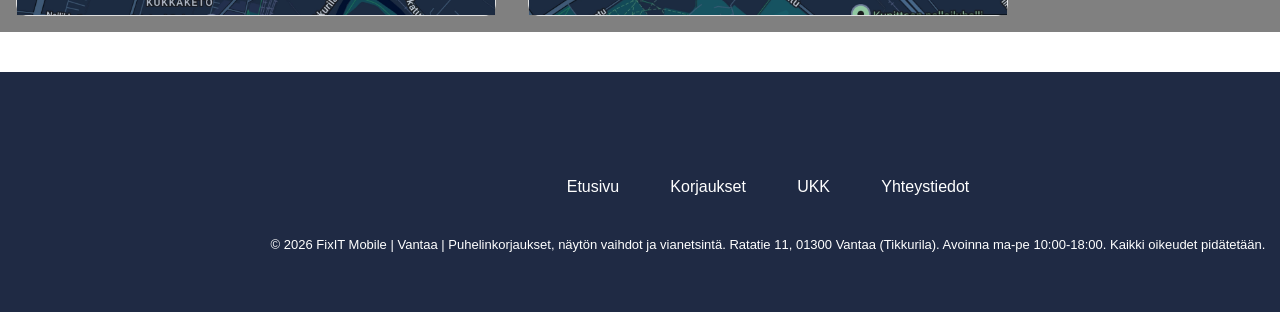
==== commit 5c977d4e: "Changed all language to finnish" ====
--- a/contact.html
+++ b/contact.html
@@ -8,7 +8,7 @@
     <link rel="stylesheet" href="CSS/layoutcontact.css" />
     <link rel="stylesheet" href="CSS/styleguide.css" />
     <link rel="stylesheet" href="CSS/styles.css" />
-    <title>FixIT Mobile</title>
+    <title>Yhteystiedot - FixIT Mobile</title>
   </head>
   <body>
     <div class="page">
@@ -40,7 +40,7 @@
                 src="./Img/icons/home_icon_white.png"
               />
             </div>
-            <a href="./index.html">Home</a>
+            <a href="./index.html">Etusivu</a>
           </div>
 
           <div class="header-item flex-center">
@@ -50,7 +50,7 @@
                 src="./Img/icons/repair_icon_white.png"
               />
             </div>
-            <a href="./repairs.html">Repairs</a>
+            <a href="./repairs.html">Korjaukset</a>
           </div>
 
           <div class="header-item flex-center">
@@ -60,7 +60,7 @@
                 src="./Img/icons/faq_icon_white.png"
               />
             </div>
-            <a href="./faq.html">FAQ</a>
+            <a href="./faq.html">UKK</a>
           </div>
 
           <div class="header-item flex-center">
@@ -70,42 +70,42 @@
                 src="./Img/icons/contact_icon_white.png"
               />
             </div>
-            <a href="./contact.html">Contact</a>
+            <a href="./contact.html">Yhteystiedot</a>
           </div>
         </nav>
       </header>
 
       <main>
         <section class="flex-center column">
-          <h1>Contact FixIT Mobile Repair</h1>
+          <h1>Yhteystiedot - FixIT Mobile</h1>
 
           <div class="contact-details-cards flex-center">
             <article class="contact-details-card">
               <div class="contact-details-card-body">
                 <h3 class="contact-details-card-text">
-                  <strong>Contact Details</strong>
+                  <strong>Yhteystiedot</strong>
                 </h3>
                 <p class="contact-details-card-text">
-                  <strong>Address:</strong> FixIT Vantaa, Ratatie 11, 01300
+                  <strong>Osoite:</strong> FixIT Vantaa, Ratatie 11, 01300
                   Vantaa
                 </p>
                 <p class="contact-details-card-text">
-                  <strong>Phone:</strong> 09 424 5150
+                  <strong>Puhelin:</strong> 09 424 5150
                 </p>
                 <p class="contact-details-card-text">
-                  <strong>Email:</strong> asiakaspalvelu@fixit.fi
+                  <strong>Sähköposti:</strong> asiakaspalvelu@fixit.fi
                 </p>
               </div>
             </article>
 
             <article class="contact-details-card flex-center">
-              <h3 class="contact-details-card-text">Contact Us</h3>
+              <h3 class="contact-details-card-text">Ota yhteyttä</h3>
               <p class="contact-details-card-text">
-                If you have any questions or would like to request our services,
-                please contact us using the form below.
+                Jos sinulla on kysymyksiä tai haluat pyytää palveluitamme,
+                ota yhteyttä alla olevan lomakkeen kautta.
               </p>
               <button class="show-hide-form-btn" id="show-hide-form-btn">
-                Contact Form
+                Näytä yhteydenottolomake
               </button>
 
               <article id="contact-form-container"></article>
@@ -116,11 +116,11 @@
 
       <section class="locations-heading flex-center column">
         <section class="flex-center column">
-          <h2>Locations for our shops</h2>
+          <h2>Toimipisteemme</h2>
           <p>
-            With multiple locations ready to serve you, professional phone
-            repair is always within reach. Drop by any of our shops below if you
-            ever your phone repaired.
+            Useiden toimipisteiden ansiosta ammattitaitoinen puhelinkorjaus
+            on aina lähellä. Poikkea sinulle sopivimmassa liikkeessä,
+            kun puhelimesi kaipaa huoltoa.
           </p>
         </section>
 
--- a/CSS/styleguide.css
+++ b/CSS/styleguide.css
@@ -16,17 +16,29 @@
   --font-body: Arial, sans-serif;
 }
 
+* {
+  box-sizing: border-box;
+  max-width: 100%;
+}
+
 /* =========================
     TYPOGRAPHY
 ========================= */
 
 body {
-  margin: 0;
-  padding: 0;
   font-family: var(--font-body);
   color: var(--color-dark);
   background-color: white;
   line-height: 1.6;
+}
+
+html,
+body {
+  margin: 0;
+  padding: 0;
+  width: 100%;
+  max-width: 100%;
+  overflow-x: hidden;
 }
 
 h1,
@@ -162,8 +174,10 @@
   justify-content: center;
   align-items: center;
   background-color: #2d6bdf5d;
-  gap: 3rem;
-  width: 100%;
+  width: 100%;
+  max-width: 100%;
+  margin: 0;
+  padding: 0;
 }
 
 /* BUTTON */
@@ -501,6 +515,26 @@
   box-shadow: 0 30px 60px rgba(0, 0, 0, 0.35);
 }
 
+.how-it-works-card-header {
+  margin-bottom: 1rem;
+}
+
+.how-it-works-card-title {
+  padding-right: 50px;
+  margin: 0;
+}
+
+.how-it-works-header-img-container {
+  width: 50px;
+  height: 50px;
+}
+
+.how-it-works-header-img {
+  width: 100%;
+  height: 100%;
+  object-fit: contain;
+}
+
 /* STEP NUMBER */
 .step-number {
   width: 48px;
@@ -544,7 +578,7 @@
   flex-direction: column;
   align-items: center;
   text-align: center;
-  background: linear-gradient(to bottom, #2d6bdf8c 80%, #1f2a44 100%);
+  background: linear-gradient(to bottom, #2d6bdf8c 90%, #1f2a44 100%);
   gap: 1rem;
   margin: 1rem;
   padding: 1rem;
--- a/CSS/styles.css
+++ b/CSS/styles.css
@@ -25,8 +25,8 @@
 .site-summary-card {
   background: linear-gradient(
     to bottom,
-    #1f2a44 0%,
-    #4a6fd1 15%,
+    #1f2a44b7 0%,
+    #4a6fd1 3%,
     #8fb2ff 55%,
     #c7dbff 100%
   );
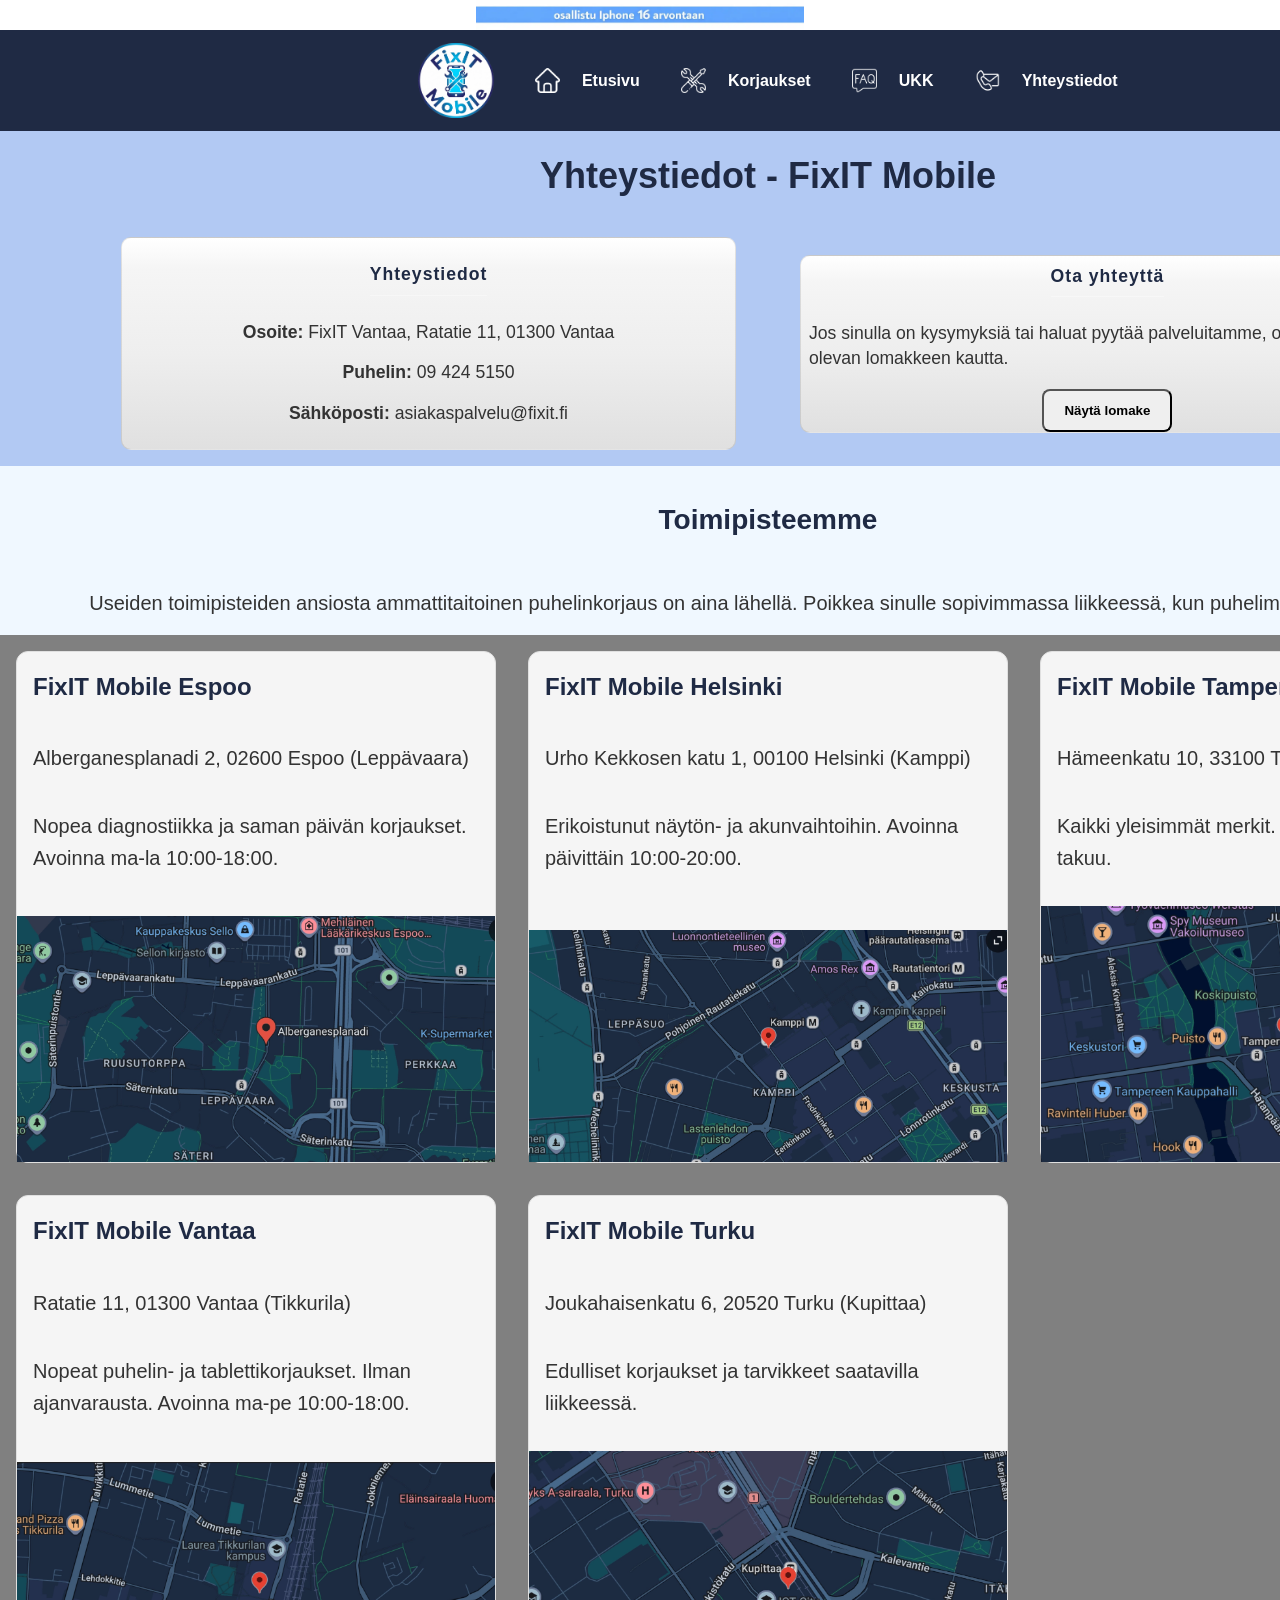
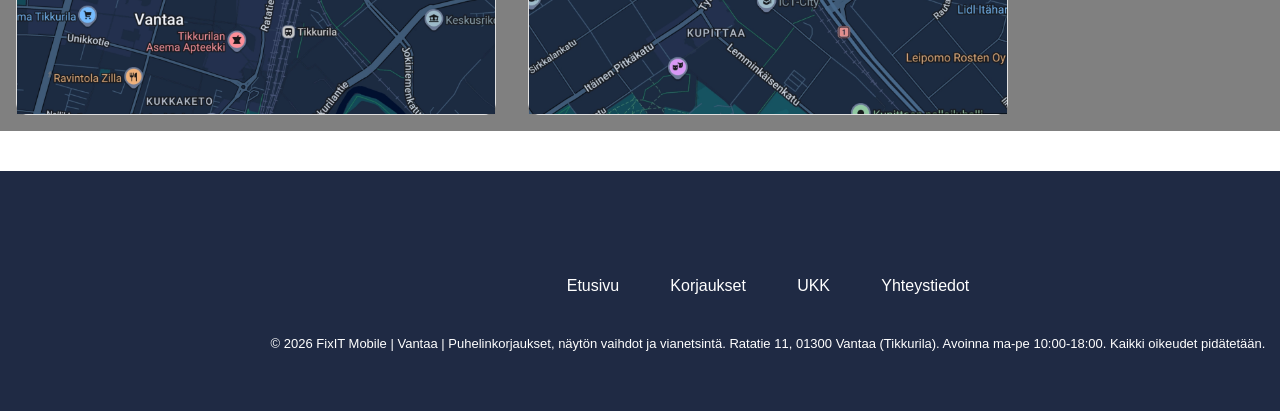
==== commit 2ba6d0a8: "Added meta tags after fix" ====
--- a/contact.html
+++ b/contact.html
@@ -3,6 +3,10 @@
   <head>
     <meta charset="UTF-8" />
     <meta name="viewport" content="width=device-width, initial-scale=1.0" />
+    <meta
+      name="description"
+      content="Ota yhteyttä FixIT Mobileen Vantaalla. Löydät osoitteen, puhelinnumeron ja sähköpostin nopeaa puhelimen korjausta varten."
+    />
     <link rel="icon" type="image/x-icon" href="./Img/icons/favicon.ico" />
     <link rel="stylesheet" href="CSS/layoutdefinitions.css" />
     <link rel="stylesheet" href="CSS/layoutcontact.css" />
@@ -101,8 +105,8 @@
             <article class="contact-details-card flex-center">
               <h3 class="contact-details-card-text">Ota yhteyttä</h3>
               <p class="contact-details-card-text">
-                Jos sinulla on kysymyksiä tai haluat pyytää palveluitamme,
-                ota yhteyttä alla olevan lomakkeen kautta.
+                Jos sinulla on kysymyksiä tai haluat pyytää palveluitamme, ota
+                yhteyttä alla olevan lomakkeen kautta.
               </p>
               <button class="show-hide-form-btn" id="show-hide-form-btn">
                 Näytä yhteydenottolomake
@@ -118,9 +122,9 @@
         <section class="flex-center column">
           <h2>Toimipisteemme</h2>
           <p>
-            Useiden toimipisteiden ansiosta ammattitaitoinen puhelinkorjaus
-            on aina lähellä. Poikkea sinulle sopivimmassa liikkeessä,
-            kun puhelimesi kaipaa huoltoa.
+            Useiden toimipisteiden ansiosta ammattitaitoinen puhelinkorjaus on
+            aina lähellä. Poikkea sinulle sopivimmassa liikkeessä, kun
+            puhelimesi kaipaa huoltoa.
           </p>
         </section>
 
--- a/CSS/styleguide.css
+++ b/CSS/styleguide.css
@@ -21,6 +21,48 @@
   max-width: 100%;
 }
 
+
+/* =========================
+   COLOR SWATCHES (STYLEGUIDE)
+========================= */
+
+.color-swatch-list {
+  display: flex;
+  flex-direction: column;
+  gap: 0.75rem;
+}
+
+.color-swatch {
+  display: flex;
+  align-items: center;
+  gap: 1rem;
+}
+
+.color-box {
+  width: 32px;
+  height: 32px;
+  border-radius: 6px;
+  border: 1px solid var(--color-border);
+}
+
+/* Individual colors */
+.color-primary {
+  background-color: var(--color-primary);
+}
+
+.color-accent {
+  background-color: var(--color-accent);
+}
+
+.color-light {
+  background-color: var(--color-light);
+}
+
+.color-dark {
+  background-color: var(--color-dark);
+}
+
+
 /* =========================
     TYPOGRAPHY
 ========================= */
@@ -58,11 +100,17 @@
   font-size: 1.75rem;
 }
 h3 {
+  font-size: 1.5rem;
+  margin: 1rem;
+}
+
+h4 {
+  font-size: 1.3rem;
+  margin: 1rem;
+}
+
+p {
   font-size: 1.25rem;
-  margin: 1rem;
-}
-
-p {
   margin-bottom: 1rem;
   margin-left: 1rem;
   margin-right: 1rem;
@@ -84,7 +132,7 @@
 .top-ad-container {
   display: inline-block;
   white-space: nowrap;
-  animation: scroll-ad 15s linear infinite;
+  animation: scroll-ad 30s linear infinite;
   height: 100%;
   cursor: pointer;
 }
@@ -157,9 +205,9 @@
   display: flex;
   justify-content: center;
   align-items: center;
-  background-color: #ffffff;
   width: 100vw;
-  height: 400px;
+  aspect-ratio: 16 / 9;
+  max-height: 600px;
 }
 
 .hero-img {
@@ -339,6 +387,7 @@
   margin: 0.2rem;
 }
 
+.button.button-primary,
 .view-services-btn {
   background: linear-gradient(to bottom, #2d6bdf8c 80%, #1f2a44 100%);
   color: #fff;
@@ -348,6 +397,7 @@
     box-shadow 0.3s ease;
 }
 
+.button.button-primary:hover,
 .view-services-btn:hover {
   transform: scale(1.08);
   box-shadow: 0 8px 20px rgba(0, 0, 0, 0.25);
@@ -372,8 +422,8 @@
 .house-ad-card {
   display: flex;
   justify-content: center;
-  width: 100%;
-  max-width: 950px;
+  align-items: center;
+  width: 100%;
   margin: 1rem;
   border-radius: 10px;
 }
@@ -411,6 +461,8 @@
   display: block;
   width: 100%;
   height: 100%;
+  object-fit: contain;
+  border-radius: 16px;
 }
 
 /* =============================
@@ -419,7 +471,7 @@
 
 .result-cards {
   display: grid;
-  grid-template-columns: repeat(2, minmax(30rem, 1fr));
+  grid-template-columns: repeat(3, minmax(30rem, 1fr));
   width: 100%;
   gap: 0.5rem;
   background: linear-gradient(
@@ -453,6 +505,9 @@
 
 .result-card-model-brand-names {
   margin: 0;
+  color: #1f2a44;
+  text-shadow: 0 0 4px rgba(255, 255, 255, 0.6);
+  font-weight: 600;
 }
 
 .result-card-price {
@@ -484,6 +539,7 @@
   max-width: 100%;
   max-height: 100%;
   object-fit: contain;
+  border-radius: 16px;
 }
 
 /* =============================
@@ -855,6 +911,15 @@
     grid-column: 1 / -1;
   }
 
+  .house-ad-header {
+    margin: 0.5rem;
+  }
+
+  .house-ad-img-container {
+    width: 100%;
+    margin: 0.5rem;
+  }
+
   .result-cards {
     grid-template-columns: repeat(1, 1fr);
   }
--- a/CSS/styles.css
+++ b/CSS/styles.css
@@ -117,6 +117,10 @@
     width: 100%;
   }
 
+  .site-summary-card-img-container {
+    display: none;
+  }
+
   .main-section-house-ad {
     width: 100%;
   }
